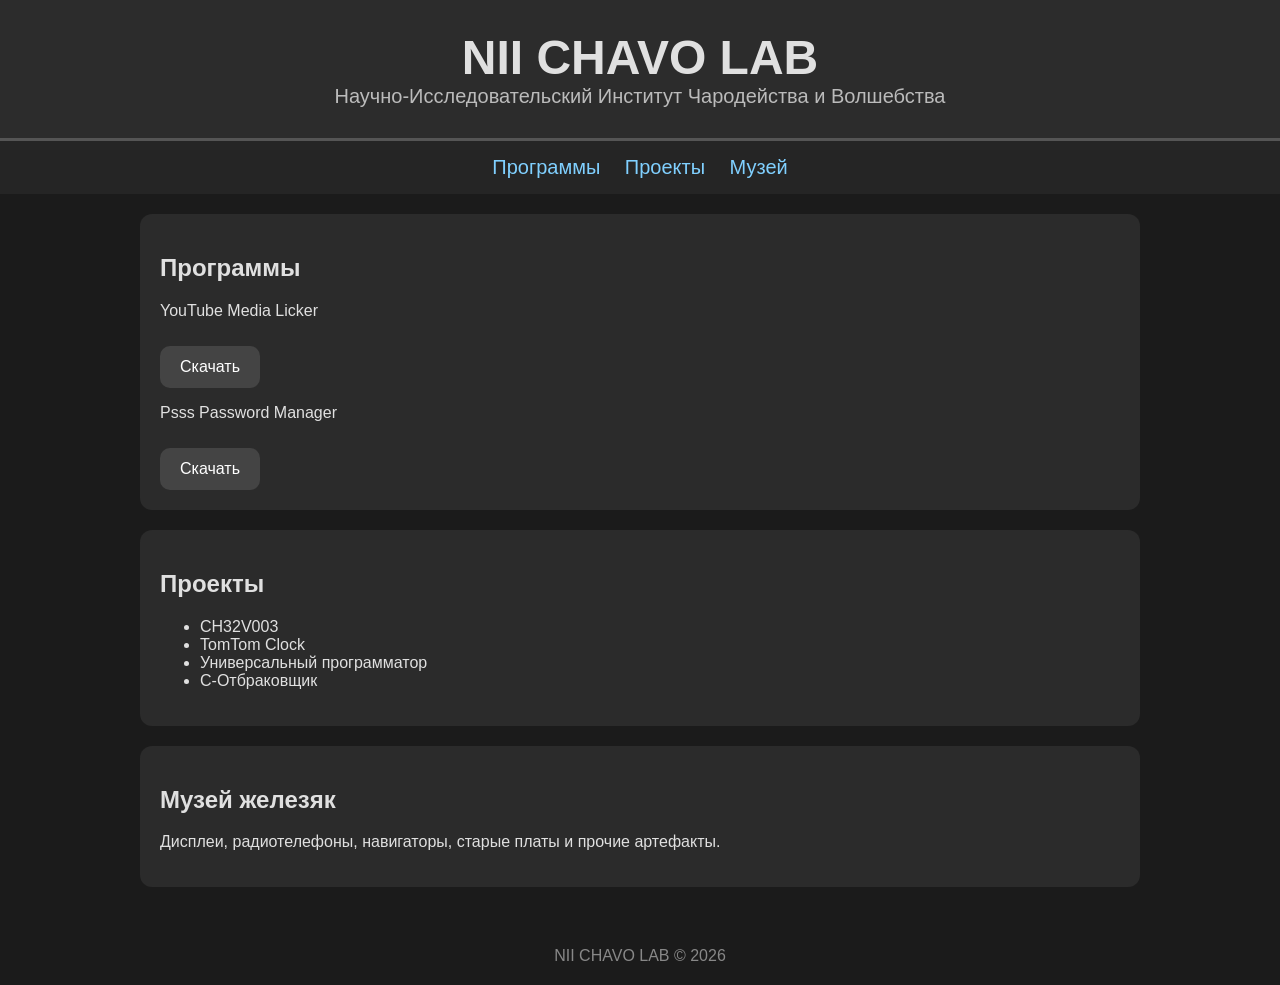
==== index.html @ 300fa569 "Create index.html" ====
<!DOCTYPE html>
<html lang="ru">
<head>
<meta charset="UTF-8">
<meta name="viewport" content="width=device-width, initial-scale=1.0">

<title>NII CHAVO LAB</title>

<style>

body{
    background:#1b1b1b;
    color:#e0e0e0;
    font-family:Arial,Helvetica,sans-serif;
    margin:0;
}

header{
    background:#2c2c2c;
    padding:30px;
    text-align:center;
    border-bottom:3px solid #555;
}

h1{
    margin:0;
    font-size:48px;
}

.subtitle{
    font-size:20px;
    color:#bbbbbb;
}

.menu{
    text-align:center;
    padding:15px;
    background:#252525;
}

.menu a{
    color:#80d0ff;
    text-decoration:none;
    margin:10px;
    font-size:20px;
}

.container{
    max-width:1000px;
    margin:auto;
    padding:20px;
}

.card{
    background:#2b2b2b;
    padding:20px;
    margin-bottom:20px;
    border-radius:12px;
}

.button{
    display:inline-block;
    background:#444;
    color:white;
    padding:12px 20px;
    border-radius:10px;
    text-decoration:none;
    margin-top:10px;
}

.footer{
    text-align:center;
    padding:20px;
    color:#888;
}

</style>
</head>

<body>

<header>
    <h1>NII CHAVO LAB</h1>
    <div class="subtitle">
        Научно-Исследовательский Институт Чародейства и Волшебства
    </div>
</header>

<div class="menu">
    <a href="#software">Программы</a>
    <a href="#projects">Проекты</a>
    <a href="#museum">Музей</a>
</div>

<div class="container">

    <div class="card" id="software">
        <h2>Программы</h2>

        <p>YouTube Media Licker</p>
        <a class="button" href="#">Скачать</a>

        <p>Psss Password Manager</p>
        <a class="button" href="#">Скачать</a>
    </div>

    <div class="card" id="projects">
        <h2>Проекты</h2>

        <ul>
            <li>CH32V003</li>
            <li>TomTom Clock</li>
            <li>Универсальный программатор</li>
            <li>C-Отбраковщик</li>
        </ul>
    </div>

    <div class="card" id="museum">
        <h2>Музей железяк</h2>

        <p>
        Дисплеи, радиотелефоны, навигаторы,
        старые платы и прочие артефакты.
        </p>
    </div>

</div>

<div class="footer">
    NII CHAVO LAB © 2026
</div>

</body>
</html>
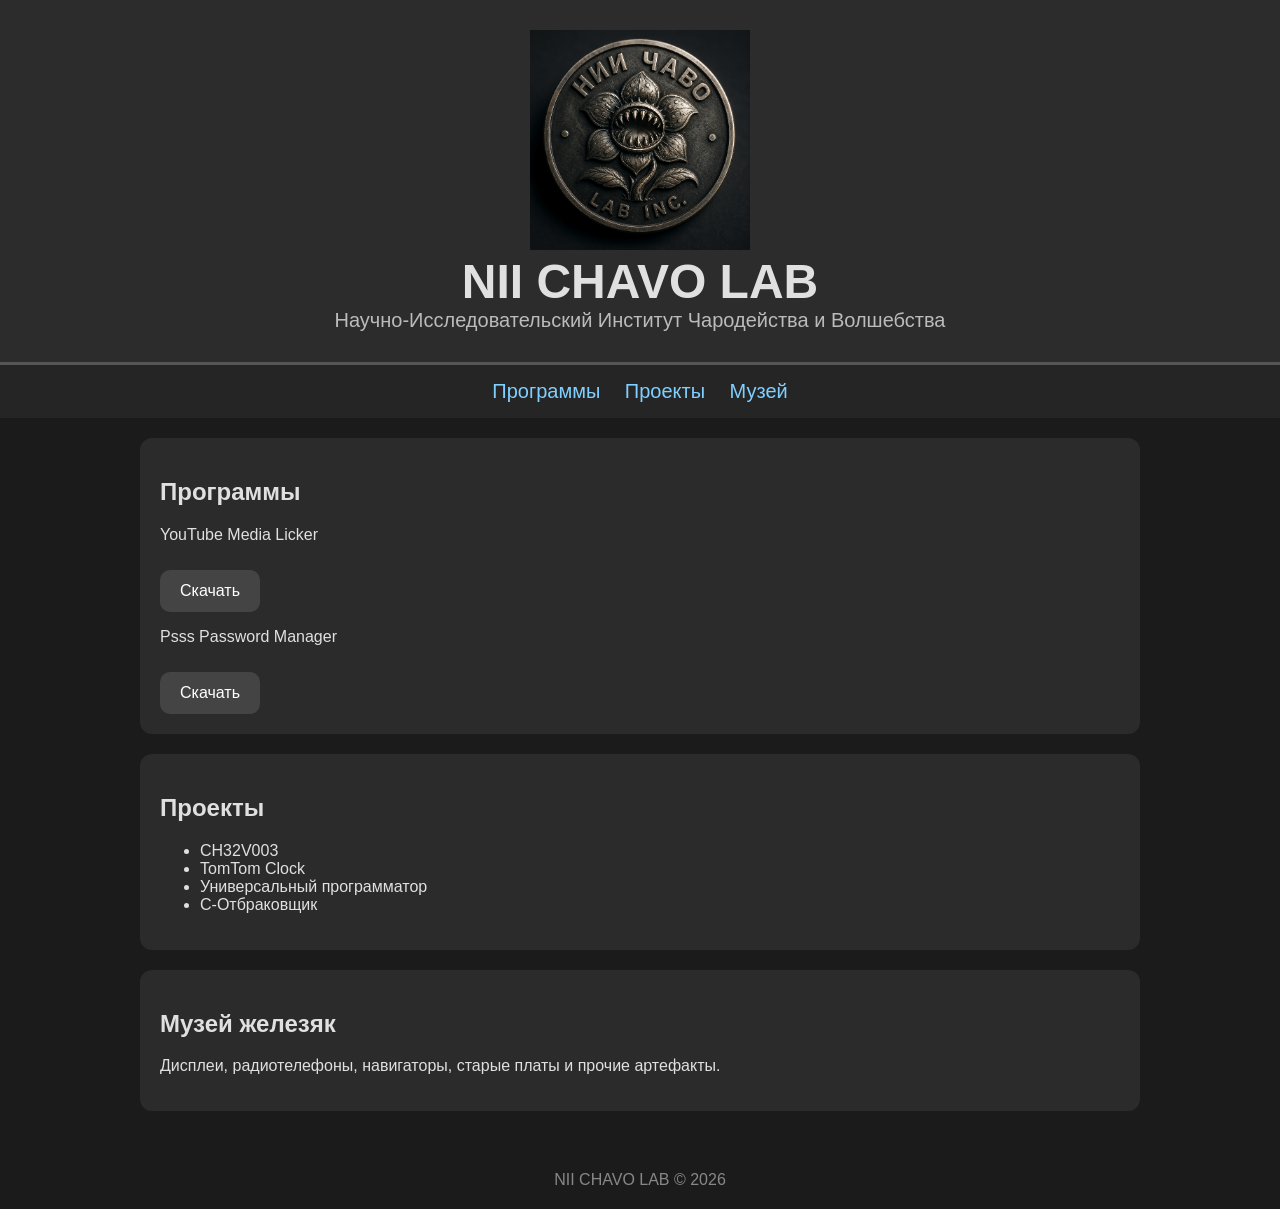
==== commit f5f50319: "Update index.html" ====
--- a/index.html
+++ b/index.html
@@ -80,7 +80,10 @@
 <body>
 
 <header>
+    <img src="images/tema.png" width="220">
+
     <h1>NII CHAVO LAB</h1>
+
     <div class="subtitle">
         Научно-Исследовательский Институт Чародейства и Волшебства
     </div>
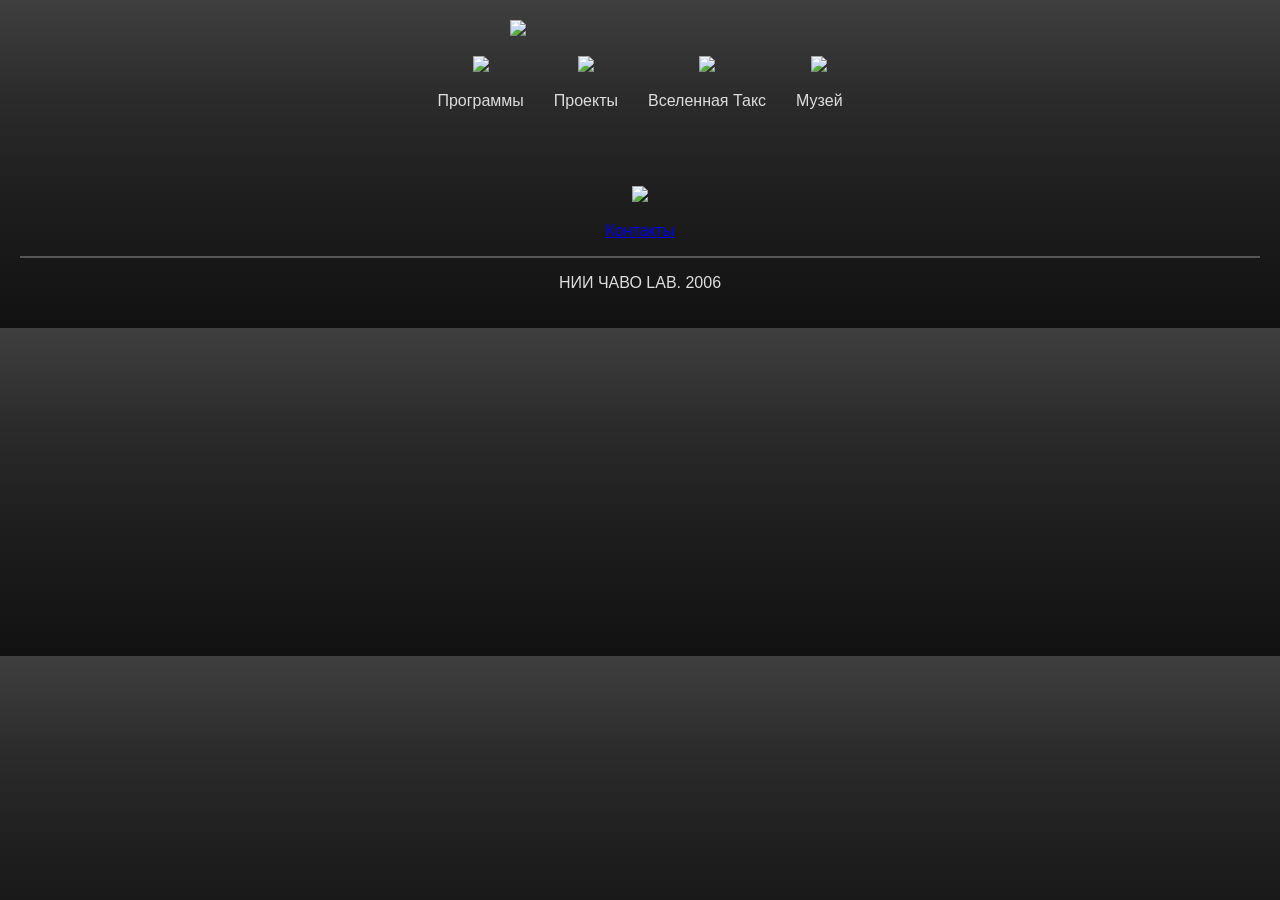
==== commit afcac9d2: "Add files via upload" ====
--- a/index.html
+++ b/index.html
@@ -2,136 +2,53 @@
 <html lang="ru">
 <head>
 <meta charset="UTF-8">
-<meta name="viewport" content="width=device-width, initial-scale=1.0">
-
-<title>NII CHAVO LAB</title>
-
-<style>
-
-body{
-    background:#1b1b1b;
-    color:#e0e0e0;
-    font-family:Arial,Helvetica,sans-serif;
-    margin:0;
-}
-
-header{
-    background:#2c2c2c;
-    padding:30px;
-    text-align:center;
-    border-bottom:3px solid #555;
-}
-
-h1{
-    margin:0;
-    font-size:48px;
-}
-
-.subtitle{
-    font-size:20px;
-    color:#bbbbbb;
-}
-
-.menu{
-    text-align:center;
-    padding:15px;
-    background:#252525;
-}
-
-.menu a{
-    color:#80d0ff;
-    text-decoration:none;
-    margin:10px;
-    font-size:20px;
-}
-
-.container{
-    max-width:1000px;
-    margin:auto;
-    padding:20px;
-}
-
-.card{
-    background:#2b2b2b;
-    padding:20px;
-    margin-bottom:20px;
-    border-radius:12px;
-}
-
-.button{
-    display:inline-block;
-    background:#444;
-    color:white;
-    padding:12px 20px;
-    border-radius:10px;
-    text-decoration:none;
-    margin-top:10px;
-}
-
-.footer{
-    text-align:center;
-    padding:20px;
-    color:#888;
-}
-
-</style>
+<title>НИИ ЧАВО LAB.</title>
+<link rel="stylesheet" href="style.css">
 </head>
-
 <body>
 
-<header>
-    <img src="images/tema.png" width="220">
-
-    <h1>NII CHAVO LAB</h1>
-
-    <div class="subtitle">
-        Научно-Исследовательский Институт Чародейства и Волшебства
-    </div>
-</header>
+<div class="header">
+<img src="img/tema.png" class="tema">
+<!-- <img src="img/nii.png" class="logo"> -->
+</div>
 
 <div class="menu">
-    <a href="#software">Программы</a>
-    <a href="#projects">Проекты</a>
-    <a href="#museum">Музей</a>
+
+<div class="item">
+<a href="sft.html">
+<img src="img/sft.png">
+<p>Программы</p>
+</a>
 </div>
 
-<div class="container">
+<div class="item">
+<a href="projects.html">
+<img src="img/medal.png">
+<p>Проекты</p>
+</a>
+</div>
 
-    <div class="card" id="software">
-        <h2>Программы</h2>
+<div class="item">
+<a href="mirtaks.html">
+<img src="img/taksmir.png">
+<p>Вселенная Такс</p>
+</a>
+</div>
 
-        <p>YouTube Media Licker</p>
-        <a class="button" href="#">Скачать</a>
-
-        <p>Psss Password Manager</p>
-        <a class="button" href="#">Скачать</a>
-    </div>
-
-    <div class="card" id="projects">
-        <h2>Проекты</h2>
-
-        <ul>
-            <li>CH32V003</li>
-            <li>TomTom Clock</li>
-            <li>Универсальный программатор</li>
-            <li>C-Отбраковщик</li>
-        </ul>
-    </div>
-
-    <div class="card" id="museum">
-        <h2>Музей железяк</h2>
-
-        <p>
-        Дисплеи, радиотелефоны, навигаторы,
-        старые платы и прочие артефакты.
-        </p>
-    </div>
+<div class="item">
+<a href="museum.html">
+<img src="img/muzej.png">
+<p>Музей</p>
+</a>
+</div>
 
 </div>
 
 <div class="footer">
-    NII CHAVO LAB © 2026
+<a href="contacts.html"><img src="img/mail.png" class="mail"><p>Контакты</p></a>
+<hr>
+<p>НИИ ЧАВО LAB. 2006</p>
 </div>
 
 </body>
-</html>
+</html>
--- a/style.css
+++ b/style.css
@@ -0,0 +1,456 @@
+body{
+margin:0;
+font-family:Arial,sans-serif;
+color:#ddd;
+text-align:center;
+background:linear-gradient(180deg,#3f3f3f,#2b2b2b 30%,#1e1e1e 60%,#111);
+}
+
+.header{padding:20px;}
+
+.tema{
+max-width:260px;
+display:block;
+margin:auto;
+}
+
+.logo{
+max-width:500px;
+display:block;
+margin:20px auto;
+}
+
+.menu{
+display:flex;
+justify-content:center;
+gap:30px;
+flex-wrap:wrap;
+max-width:1200px;
+margin:auto;
+}
+
+.item{
+text-align:center;
+}
+
+.item a{
+text-decoration:none;
+color:#ddd;
+}
+
+.item img{
+max-width:180px;
+cursor:pointer;
+transition:0.2s;
+}
+
+.item img:hover{
+transform:scale(1.05);
+}
+
+.footer{
+margin-top:40px;
+padding:20px;
+}
+
+.mail{width:48px;}
+
+hr{border:1px solid #555;}
+
+
+/* ===== Программы / sft.html ===== */
+
+.page{
+max-width:1100px;
+margin:0 auto;
+padding:20px;
+}
+
+.soft-header{
+padding:25px 10px 10px;
+}
+
+.soft-header h1{
+font-size:42px;
+margin:0 0 10px;
+color:#e8d6a8;
+text-shadow:0 2px 3px #000;
+}
+
+.soft-header p{
+font-size:18px;
+color:#cfcfcf;
+margin:0 0 20px;
+}
+
+.soft-list{
+display:flex;
+flex-direction:column;
+gap:18px;
+margin:20px auto;
+max-width:900px;
+}
+
+.soft-card{
+display:flex;
+align-items:center;
+gap:18px;
+padding:18px;
+background:linear-gradient(180deg,#333,#202020);
+border:2px solid #6f5634;
+border-radius:14px;
+box-shadow:0 4px 14px #000;
+text-align:left;
+}
+
+.soft-num{
+min-width:44px;
+height:44px;
+line-height:44px;
+text-align:center;
+border-radius:50%;
+background:#8b6b3f;
+color:#111;
+font-size:24px;
+font-weight:bold;
+box-shadow:inset 0 2px 4px #d6b36d, 0 2px 5px #000;
+}
+
+.soft-text{
+flex:1;
+}
+
+.soft-text h2{
+margin:0 0 8px;
+color:#f0d28a;
+font-size:24px;
+}
+
+.soft-text p{
+margin:0;
+line-height:1.45;
+color:#ddd;
+}
+
+.download-btn img{
+width:56px;
+height:56px;
+object-fit:contain;
+transition:0.2s;
+}
+
+.download-btn img:hover{
+transform:scale(1.08);
+}
+
+.back-box{
+text-align:center;
+margin:28px 0 10px;
+}
+
+.back-btn{
+width:64px;
+height:64px;
+object-fit:contain;
+transition:0.2s;
+}
+
+.back-btn:hover{
+transform:scale(1.08);
+}
+
+@media(max-width:650px){
+.soft-card{
+flex-direction:column;
+text-align:center;
+}
+
+.soft-text{
+text-align:center;
+}
+}
+
+/* ===== Музей и проекты ===== */
+.section-header{
+display:flex;
+align-items:center;
+justify-content:center;
+gap:22px;
+padding:22px 10px 12px;
+text-align:left;
+}
+
+.section-header .menu-icon{
+width:110px;
+max-height:110px;
+object-fit:contain;
+}
+
+.section-header h1{
+margin:0 0 8px;
+font-size:40px;
+color:#e8d6a8;
+text-shadow:0 2px 3px #000;
+}
+
+.section-header p{
+margin:0;
+max-width:680px;
+line-height:1.45;
+color:#cfcfcf;
+}
+
+.note-grid{
+display:grid;
+grid-template-columns:repeat(2,minmax(0,1fr));
+gap:20px;
+max-width:950px;
+margin:24px auto;
+}
+
+.note-card{
+position:relative;
+padding:22px;
+text-align:left;
+background:linear-gradient(145deg,#363636,#1d1d1d);
+border:2px solid #6f5634;
+border-radius:14px;
+box-shadow:0 5px 16px #000;
+}
+
+.note-card h2{
+margin:10px 0;
+color:#f0d28a;
+font-size:24px;
+}
+
+.note-card p{
+margin:0;
+line-height:1.55;
+color:#ddd;
+}
+
+.note-label{
+display:inline-block;
+padding:5px 9px;
+font-size:13px;
+font-weight:bold;
+letter-spacing:.4px;
+color:#17120b;
+background:#b28a4e;
+border-radius:6px;
+box-shadow:inset 0 1px 2px #ead29a;
+}
+
+.note-meta{
+margin-top:18px;
+padding-top:12px;
+border-top:1px solid #555;
+font-size:13px;
+color:#aaa;
+}
+
+.note-placeholder{
+border-style:dashed;
+opacity:.78;
+}
+
+.back{
+display:inline-flex;
+align-items:center;
+gap:10px;
+margin:25px auto 10px;
+color:#ddd;
+text-decoration:none;
+}
+
+.back img{
+width:58px;
+height:58px;
+object-fit:contain;
+transition:.2s;
+}
+
+.back:hover img{
+transform:scale(1.08);
+}
+
+@media(max-width:700px){
+.section-header{
+flex-direction:column;
+text-align:center;
+}
+
+.section-header h1{
+font-size:34px;
+}
+
+.note-grid{
+grid-template-columns:1fr;
+}
+}
+
+/* ===== Вселенная Такс: галерея с увеличением ===== */
+.gallery{
+display:grid;
+grid-template-columns:repeat(4,minmax(0,1fr));
+gap:18px;
+max-width:1000px;
+margin:24px auto;
+}
+
+.gallery-item{
+padding:8px;
+border:2px solid #6f5634;
+border-radius:12px;
+background:linear-gradient(145deg,#363636,#1d1d1d);
+box-shadow:0 4px 13px #000;
+cursor:pointer;
+overflow:hidden;
+}
+
+.gallery-item .thumb{
+display:block;
+width:100%;
+height:190px;
+object-fit:cover;
+border-radius:7px;
+transition:transform .25s ease, filter .25s ease;
+}
+
+.gallery-item:hover .thumb,
+.gallery-item:focus-visible .thumb{
+transform:scale(1.045);
+filter:brightness(1.08);
+}
+
+.gallery-item:focus-visible{
+outline:3px solid #e8c273;
+outline-offset:3px;
+}
+
+.no-scroll{overflow:hidden;}
+
+.lightbox{
+position:fixed;
+inset:0;
+z-index:9999;
+dis:flex;
+align-items:center;
+justify-content:center;
+padding:26px 82px;
+background:rgba(0,0,0,.84);
+opacity:0;
+visibility:hidden;
+transition:opacity .25s ease, visibility .25s ease;
+}
+
+.lightbox.open{
+opacity:1;
+visibility:visible;
+}
+
+.lightbox-content{
+margin:0;
+max-width:min(1100px,86vw);
+max-height:90vh;
+dis:flex;
+flex-direction:column;
+align-items:center;
+transform:scale(.94);
+transition:transform .25s ease;
+}
+
+.lightbox.open .lightbox-content{transform:scale(1);}
+
+.lightbox-content img{
+dis:block;
+max-width:100%;
+max-height:80vh;
+object-fit:contain;
+border:3px solid #8b6b3f;
+border-radius:10px;
+background:#111;
+box-shadow:0 10px 34px #000;
+}
+
+.lightbox-content figcaption{
+margin-top:12px;
+padding:8px 16px;
+color:#f0d28a;
+font-size:18px;
+background:rgba(28,28,28,.92);
+border:1px solid #6f5634;
+border-radius:8px;
+}
+
+.lightbox-arrow,
+.lightbox-close{
+position:absolute;
+border:0;
+color:#f1d89c;
+background:rgba(32,32,32,.72);
+cursor:pointer;
+transition:background .2s ease, transform .2s ease;
+}
+
+.lightbox-arrow{
+top:50%;
+width:58px;
+height:76px;
+margin-top:-38px;
+font-size:46px;
+border:1px solid #80643d;
+border-radius:10px;
+}
+
+.lightbox-prev{left:18px;}
+.lightbox-next{right:18px;}
+
+.lightbox-close{
+top:14px;
+right:18px;
+width:48px;
+height:48px;
+font-size:38px;
+line-height:42px;
+border:1px solid #80643d;
+border-radius:50%;
+}
+
+.lightbox-arrow:hover,
+.lightbox-close:hover,
+.lightbox-arrow:focus-visible,
+.lightbox-close:focus-visible{
+background:#6f5634;
+transform:scale(1.06);
+outline:none;
+}
+
+@media(max-width:820px){
+.gallery{grid-template-columns:repeat(2,minmax(0,1fr));}
+.lightbox{padding:62px 14px 20px;}
+.lightbox-arrow{
+top:auto;
+bottom:14px;
+width:62px;
+height:50px;
+margin:0;
+font-size:34px;
+}
+.lightbox-prev{left:calc(50% - 74px);}
+.lightbox-next{right:calc(50% - 74px);}
+.lightbox-content img{max-height:70vh;}
+}
+
+@media(max-width:480px){
+.gallery{grid-template-columns:1fr;}
+.gallery-item .thumb{height:auto;max-height:280px;}
+}
+
+.gallery-status{
+    margin:0 0 18px;
+    text-align:center;
+    color:#c9c1ae;
+    font-size:15px;
+}
